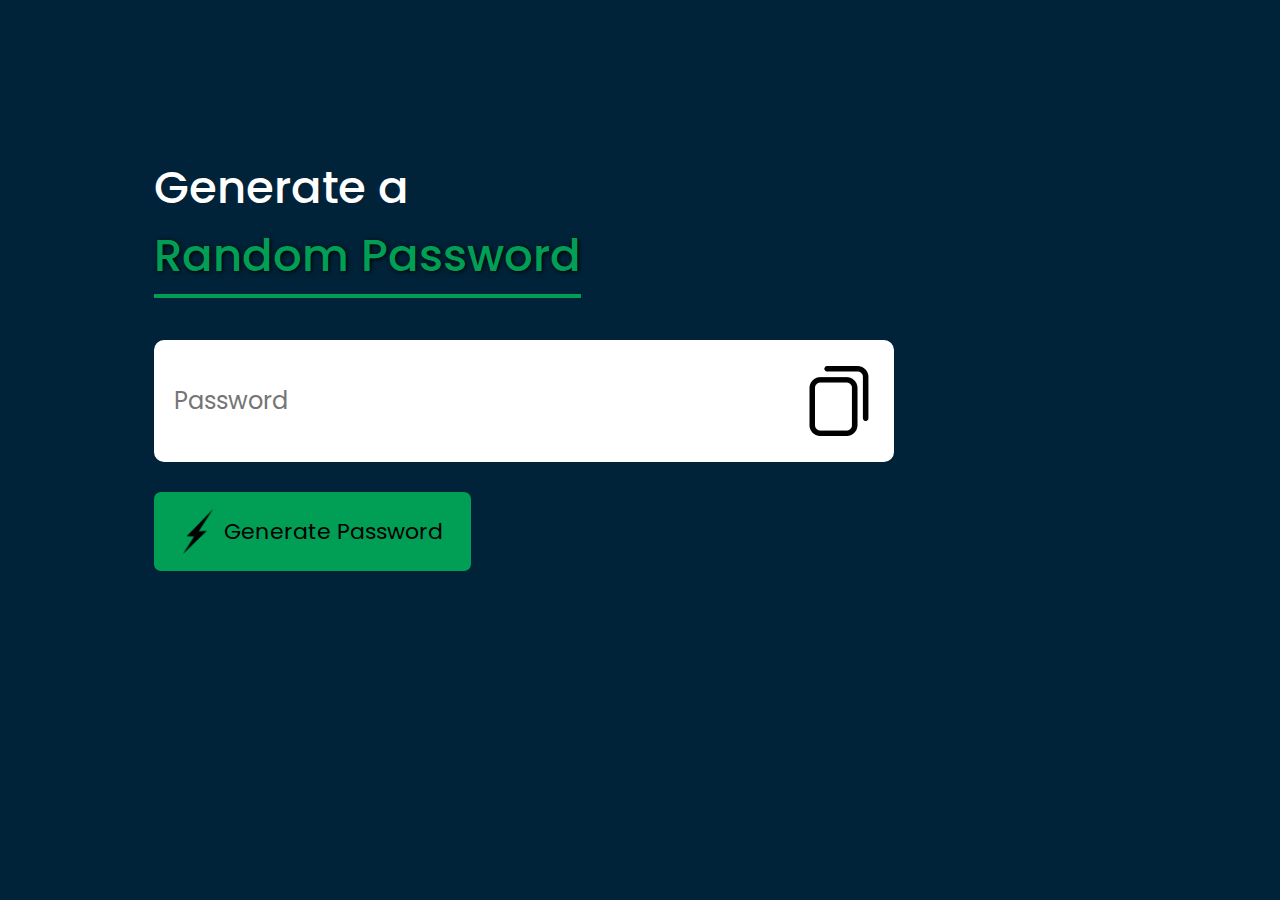
==== index.html @ c12fc0d2 "ui page" ====
<!DOCTYPE html>
<html lang="en">
<head>
    <meta charset="UTF-8">
    <meta name="viewport" content="width=device-width, initial-scale=1.0">
    <link rel="stylesheet" href="style.css">
    <title>Random Password Generator</title>
</head>
<body>
    <div class="container">
        <h1>Generate a <br><span>Random Password</span></h1>
        <div class="display">
            <input type="text" name="text" id="password" placeholder="Password">
            <img src="images/copy.png" alt="">
        </div>
        <button><img src="images/lightning.webp" alt="">Generate Password</button>
    </div>
    <script src="script.js"></script>
</body>
</html>
---- style.css ----
@import url('https://fonts.googleapis.com/css2?family=Poppins:wght@200;300;400;500;600;700;800;900&family=Roboto:wght@300;400;500;700;900&display=swap');
*{
    margin: 0;
    padding: 0;
    box-sizing: border-box;
    font-family: 'Poppins',sans-serif;
}
body{
    background: #002339;
    color: #fff;
}

.container{
    margin: 12%;
    width: 90%;
    max-width: 740px;
}

.display{
    width: 100%;
    margin-top: 50px;
    margin-bottom: 30px;
    background: #fff;
    color: #333;
    display: flex;
    align-items: center;
    justify-content: space-between;
    padding: 26px 20px;
    border-radius: 10px;

}

.display img{
    width: 70px;
    cursor: pointer;
}

.container h1{
    font-weight: 500;
    font-size: 45px;
}

.container h1 span{
    color: #019f55;
    border-bottom: 4px solid #019f55;
    text-shadow: 1px 1px 5px #000;
    padding-bottom: 7px;
}
.display input{
    border: 0;
    outline: 0;
    font-size: 24px;
}

.container button img{
    width: 32px;
    height: auto;
    margin-right: 10px;

}
.container button{
    border: 0;
    outline: 0;
    background: #019f55;
    color: #000;
    font-size: 22px;
    font-weight: 400;
    display: flex;
    align-items: center;
    justify-content: center;
    padding: 16px 28px;
    border-radius: 7px;
    cursor: pointer;
}
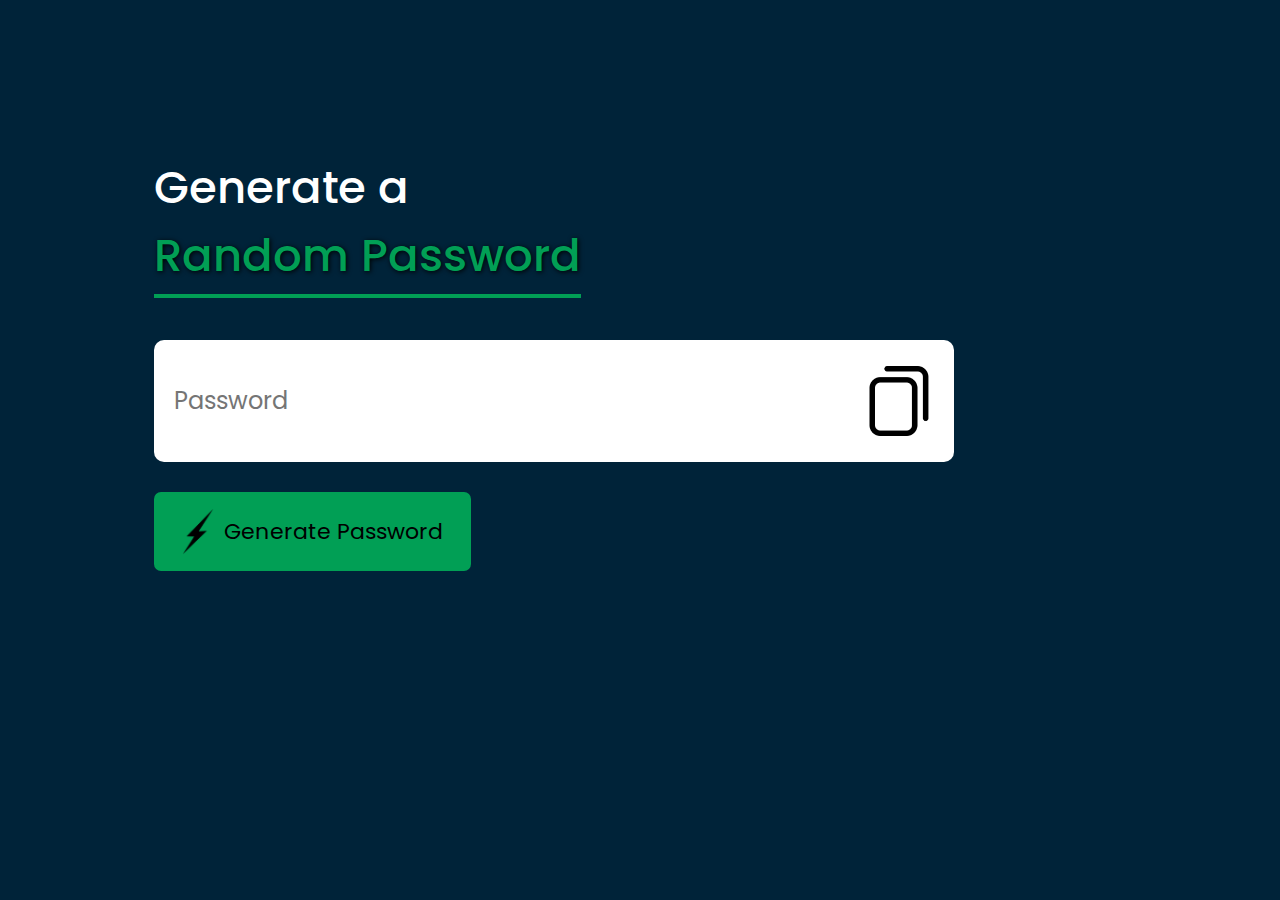
==== commit 4149d1ef: "password genrate" ====
--- a/index.html
+++ b/index.html
@@ -13,7 +13,7 @@
             <input type="text" name="text" id="password" placeholder="Password">
             <img src="images/copy.png" alt="">
         </div>
-        <button><img src="images/lightning.webp" alt="">Generate Password</button>
+        <button onclick="createPassword()"><img src="images/lightning.webp" alt="">Generate Password</button>
     </div>
     <script src="script.js"></script>
 </body>
--- a/style.css
+++ b/style.css
@@ -13,7 +13,8 @@
 .container{
     margin: 12%;
     width: 90%;
-    max-width: 740px;
+    max-width: 880px;
+    padding-right: 80px;
 }
 
 .display{
@@ -27,6 +28,7 @@
     justify-content: space-between;
     padding: 26px 20px;
     border-radius: 10px;
+
 
 }
 
@@ -50,6 +52,7 @@
     border: 0;
     outline: 0;
     font-size: 24px;
+    flex: .95;
 }
 
 .container button img{
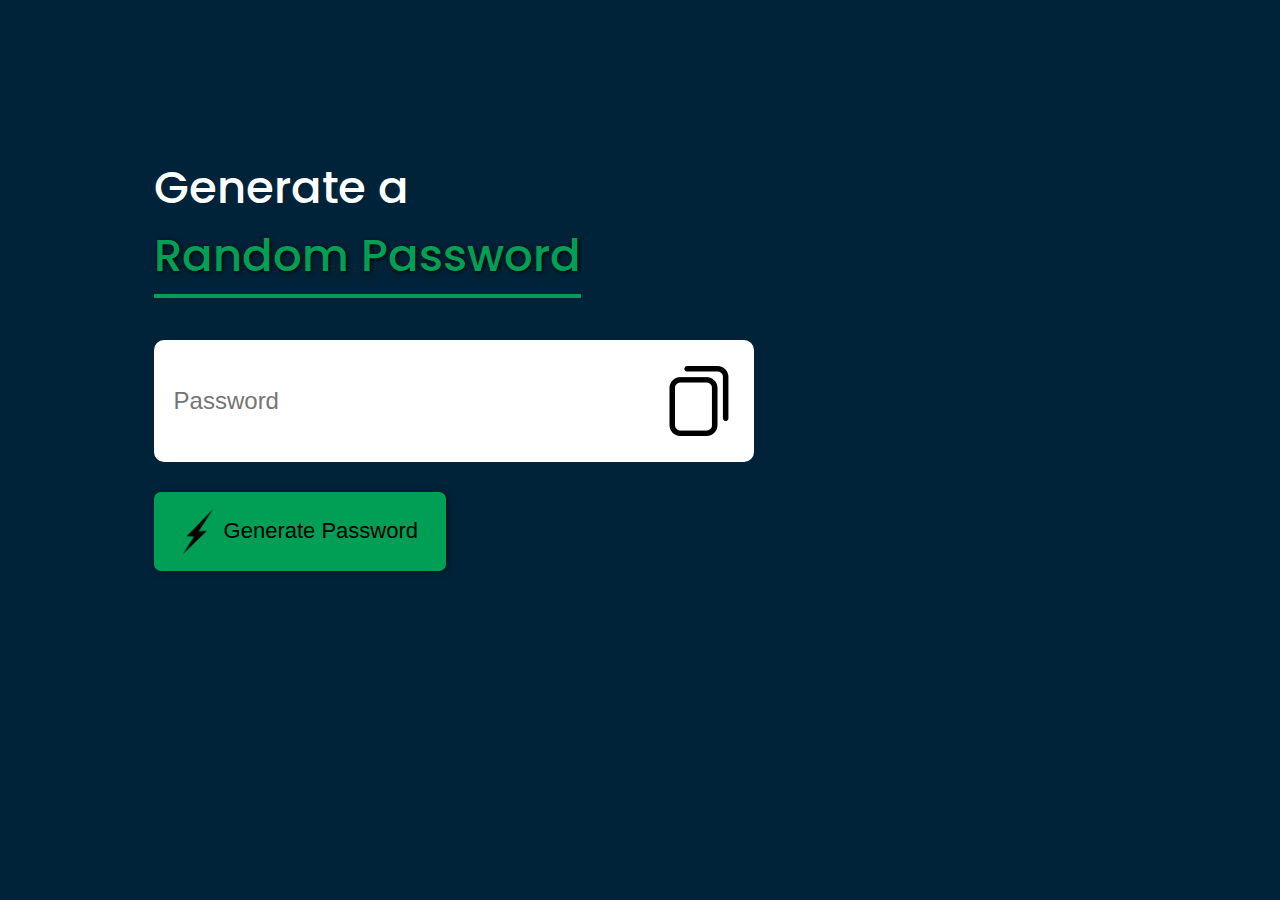
==== commit 5b3e96ae: "feature" ====
--- a/index.html
+++ b/index.html
@@ -10,10 +10,11 @@
     <div class="container">
         <h1>Generate a <br><span>Random Password</span></h1>
         <div class="display">
-            <input type="text" name="text" id="password" placeholder="Password">
-            <img src="images/copy.png" alt="">
+            <input type="text" name="text" id="password" placeholder="Password" readonly>
+            <img src="images/copy.png" alt="" onclick="copyPassword()">
         </div>
         <button onclick="createPassword()"><img src="images/lightning.webp" alt="">Generate Password</button>
+        <div class="alert"><p class="text-alert">H1</p></div>
     </div>
     <script src="script.js"></script>
 </body>
--- a/style.css
+++ b/style.css
@@ -3,19 +3,28 @@
     margin: 0;
     padding: 0;
     box-sizing: border-box;
-    font-family: 'Poppins',sans-serif;
+
+
 }
 body{
     background: #002339;
     color: #fff;
+
+
 }
 
 .container{
     margin: 12%;
     width: 90%;
-    max-width: 880px;
+    max-width: 680px;
     padding-right: 80px;
 }
+
+.container:not(.text-alert){
+    font-family: 'Poppins', sans-serif;
+}
+
+
 
 .display{
     width: 100%;
@@ -74,4 +83,45 @@
     padding: 16px 28px;
     border-radius: 7px;
     cursor: pointer;
+    box-shadow: 2px 1px 7px #0000006b;
+
 }
+
+.alert{
+    max-width: 295px;
+    padding: 16px;
+    background: #019f55;
+    text-align: center;
+    border-radius: 7px;
+    box-shadow: -1px -2px 5px #000;
+    position: fixed;
+    bottom: 3.5%;
+    right: 50%;
+    opacity: 0;
+    animation: alert_Text 4s infinite;
+
+}
+.animation{
+    animation: alert_Text 4s infinite;
+
+}
+.text-alert{
+    font-family: 'Roboto', sans-serif;
+    font-size: 30px;
+    font-weight: 400;
+}
+
+
+@keyframes alert_Text {
+    0%{
+        opacity: .2;
+    }
+    20%{
+        opacity: .8;
+    }
+
+
+   70%{
+        opacity: 1;
+    }
+}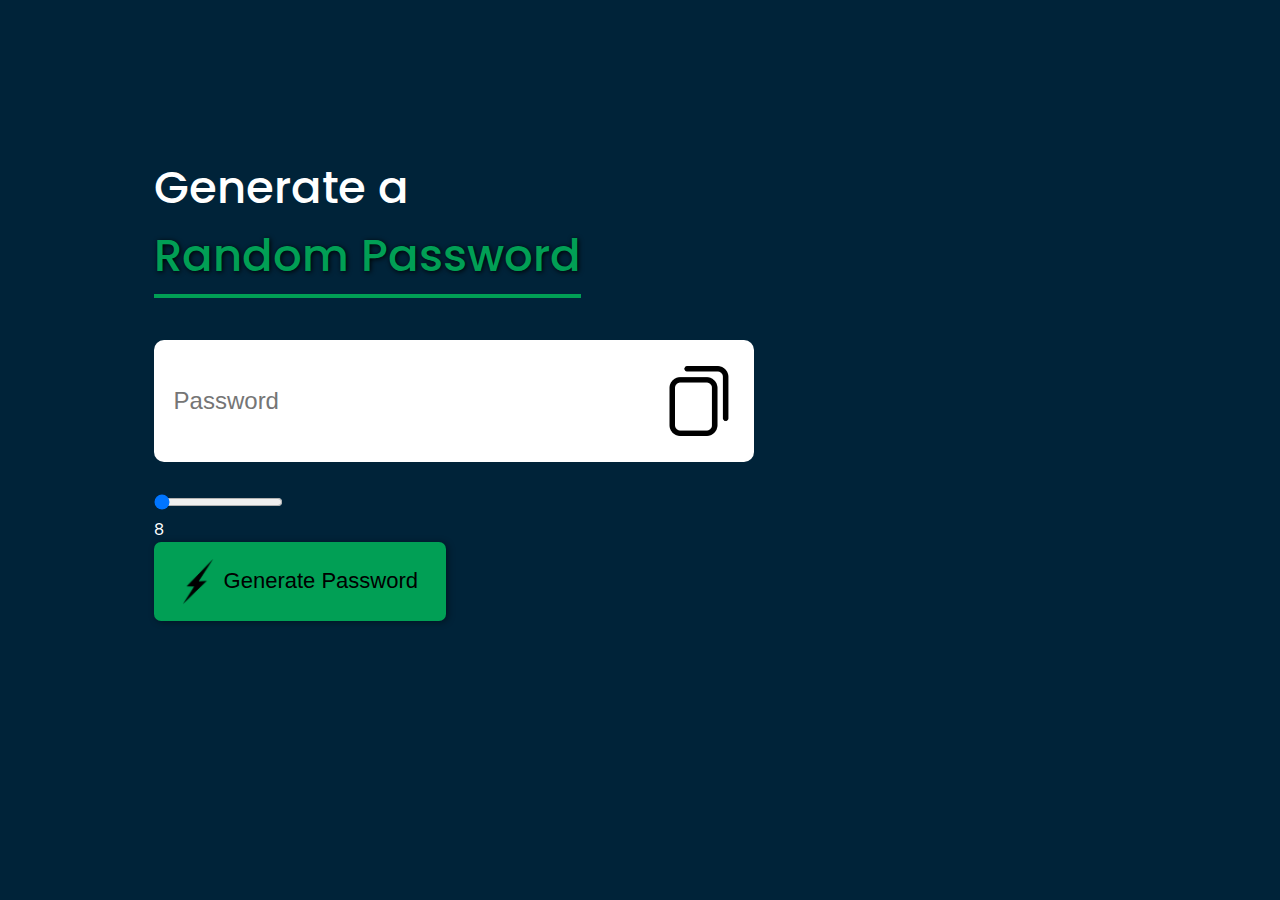
==== commit 1203f925: "Customize password generate" ====
--- a/index.html
+++ b/index.html
@@ -13,9 +13,13 @@
             <input type="text" name="text" id="password" placeholder="Password" readonly>
             <img src="images/copy.png" alt="" onclick="copyPassword()">
         </div>
+        <input type="range" min="8" max="25" value="8"  name="range" id="range">
+        <p id="rangeValue"></p>
+
         <button onclick="createPassword()"><img src="images/lightning.webp" alt="">Generate Password</button>
-        <div class="alert"><p class="text-alert">H1</p></div>
+        <div class="alert"><p class="text-alert">Copied !</p></div>
+
     </div>
     <script src="script.js"></script>
 </body>
-</html>+</html>
--- a/style.css
+++ b/style.css
@@ -88,40 +88,31 @@
 }
 
 .alert{
-    max-width: 295px;
-    padding: 16px;
+    min-width: 495px;
+    max-width: 90%;
+    padding: 18px;
     background: #019f55;
     text-align: center;
     border-radius: 7px;
     box-shadow: -1px -2px 5px #000;
     position: fixed;
-    bottom: 3.5%;
-    right: 50%;
+    bottom: 0;
+    left: 50%;
+    transform: translate(-50%, -50%);
     opacity: 0;
-    animation: alert_Text 4s infinite;
+    transition: all 2.4s ease-out;
+    font-size: 30px;
 
 }
-.animation{
-    animation: alert_Text 4s infinite;
 
-}
 .text-alert{
     font-family: 'Roboto', sans-serif;
-    font-size: 30px;
     font-weight: 400;
+    text-shadow: 5px 2px 5px #000;
+    letter-spacing: .3rem;
 }
 
-
-@keyframes alert_Text {
-    0%{
-        opacity: .2;
-    }
-    20%{
-        opacity: .8;
-    }
-
-
-   70%{
-        opacity: 1;
-    }
+.rangeValue{
+    font-size: 32px;
+    color: rebeccapurple;
 }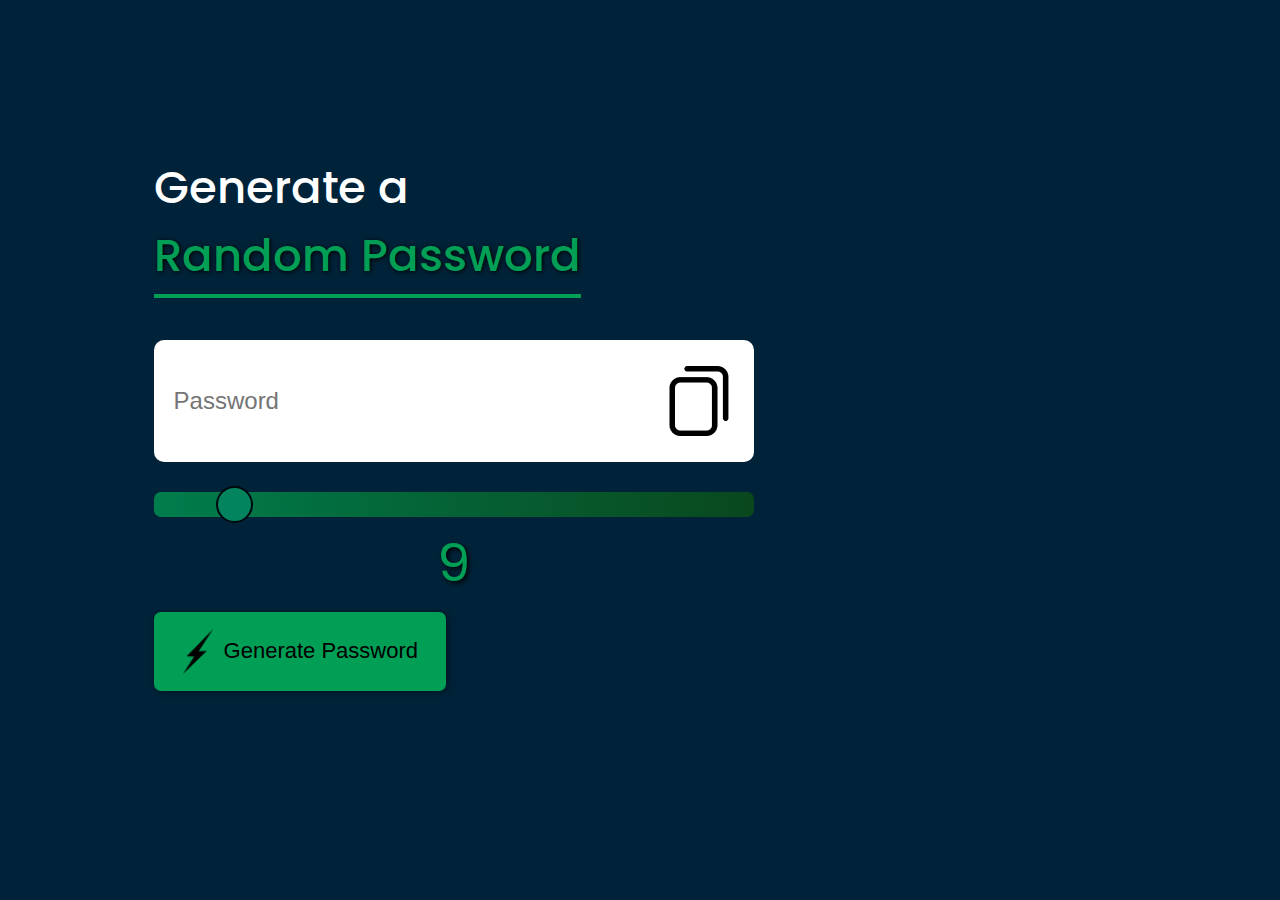
==== commit 948fa649: "input range updated" ====
--- a/index.html
+++ b/index.html
@@ -13,7 +13,7 @@
             <input type="text" name="text" id="password" placeholder="Password" readonly>
             <img src="images/copy.png" alt="" onclick="copyPassword()">
         </div>
-        <input type="range" min="8" max="25" value="8"  name="range" id="range">
+        <input type="range" min="7" max="25" value="8" step="2"  name="range" id="range">
         <p id="rangeValue"></p>
 
         <button onclick="createPassword()"><img src="images/lightning.webp" alt="">Generate Password</button>
--- a/style.css
+++ b/style.css
@@ -112,7 +112,40 @@
     letter-spacing: .3rem;
 }
 
-.rangeValue{
-    font-size: 32px;
-    color: rebeccapurple;
-}+#rangeValue{
+    font-size: 52px;
+    color: #019f55;
+    text-align: center;
+    text-shadow: 2px 2px 5px #000;
+    margin-bottom: 10px;
+}
+
+#range{
+    width: 100%;
+    height: 2rem;
+}
+#range {
+    appearance: none;
+    width: 100%;
+    height: 25px;
+    background: linear-gradient(90deg, rgba(1,159,85,1) 0%, rgba(13,85,19,1) 100%);
+    border-radius: 7px;
+    outline: none;
+    opacity: 0.73;
+    -webkit-transition: .2s;
+    transition: opacity .2s;
+  }
+
+  #range:hover{
+    opacity: 1;
+  }
+
+  #range::-webkit-slider-thumb {
+    appearance: none;
+    width: 37px; /* Set a specific slider handle width */
+    height: 37px; /* Slider handle height */
+    border-radius: 20px;
+    border: 2px solid #000;
+    background: #04AA6D; /* Green background */
+    cursor: pointer; /* Cursor on hover */
+  }
